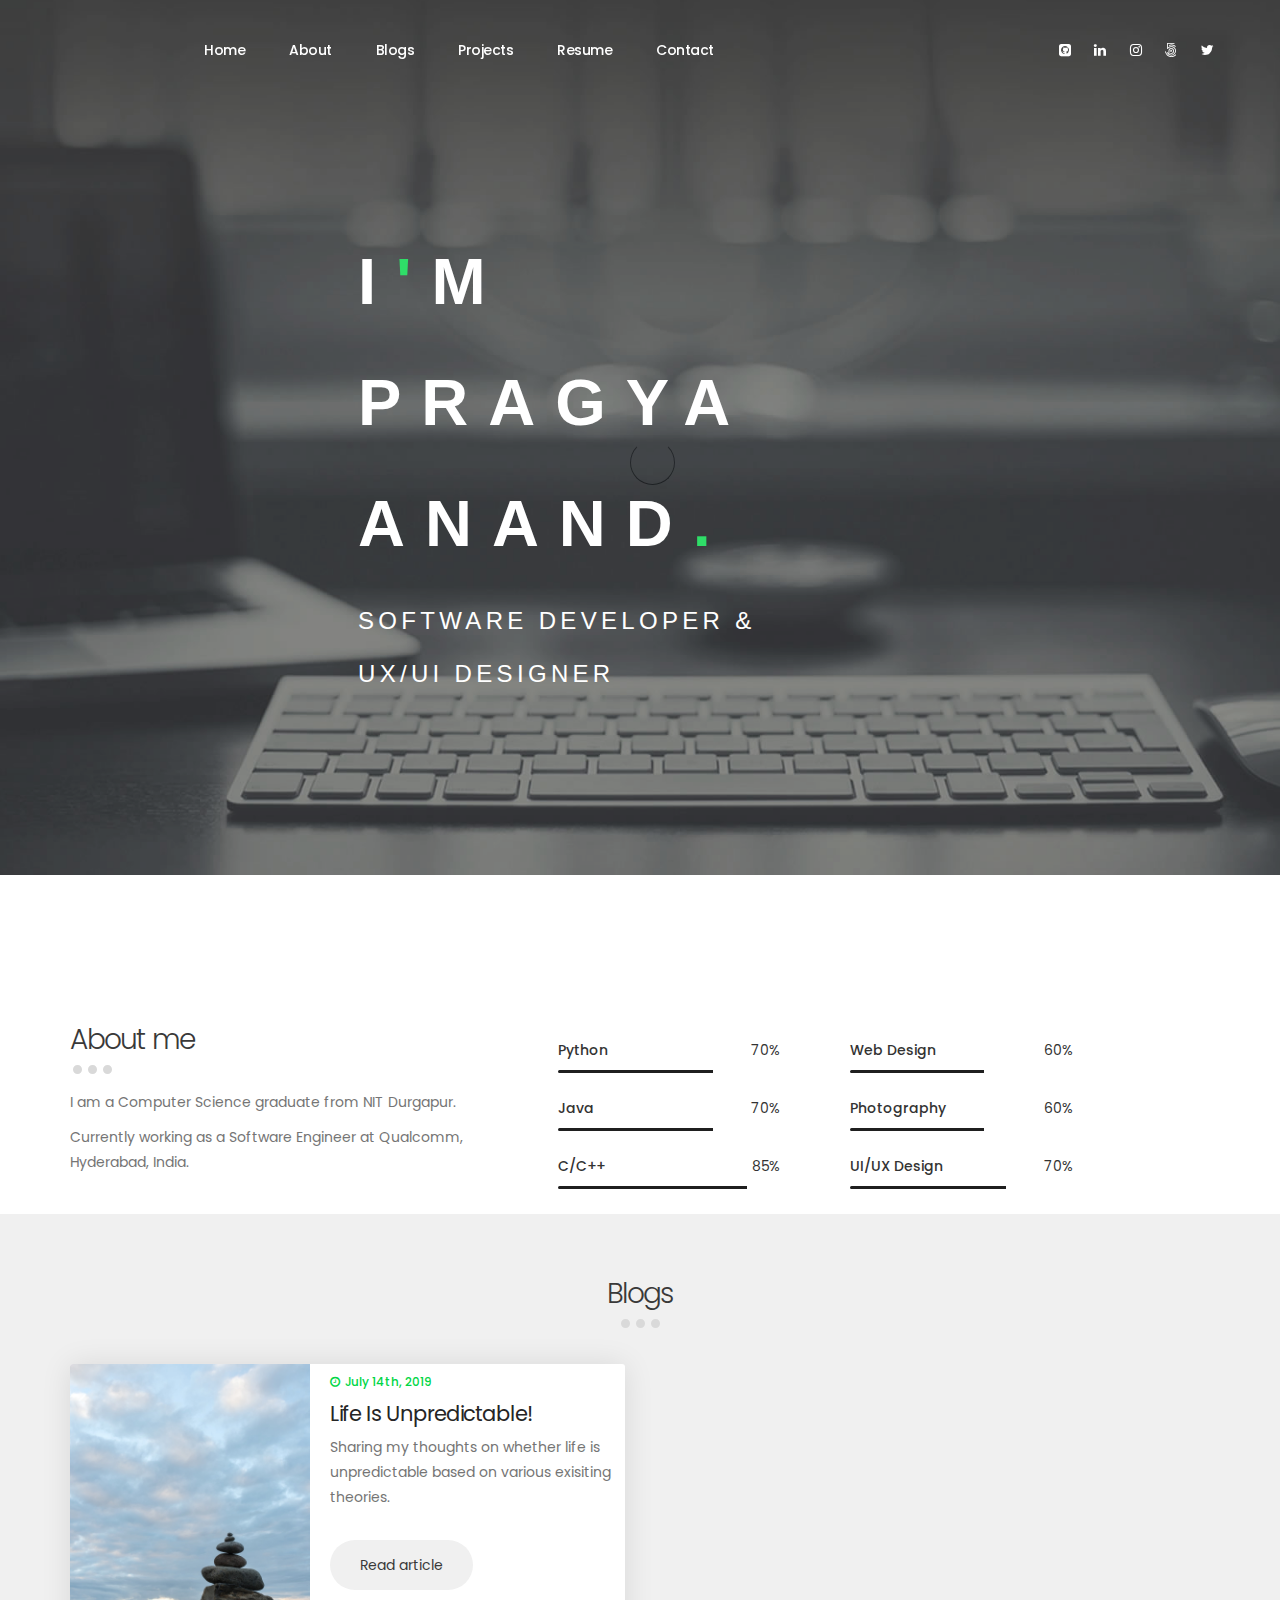
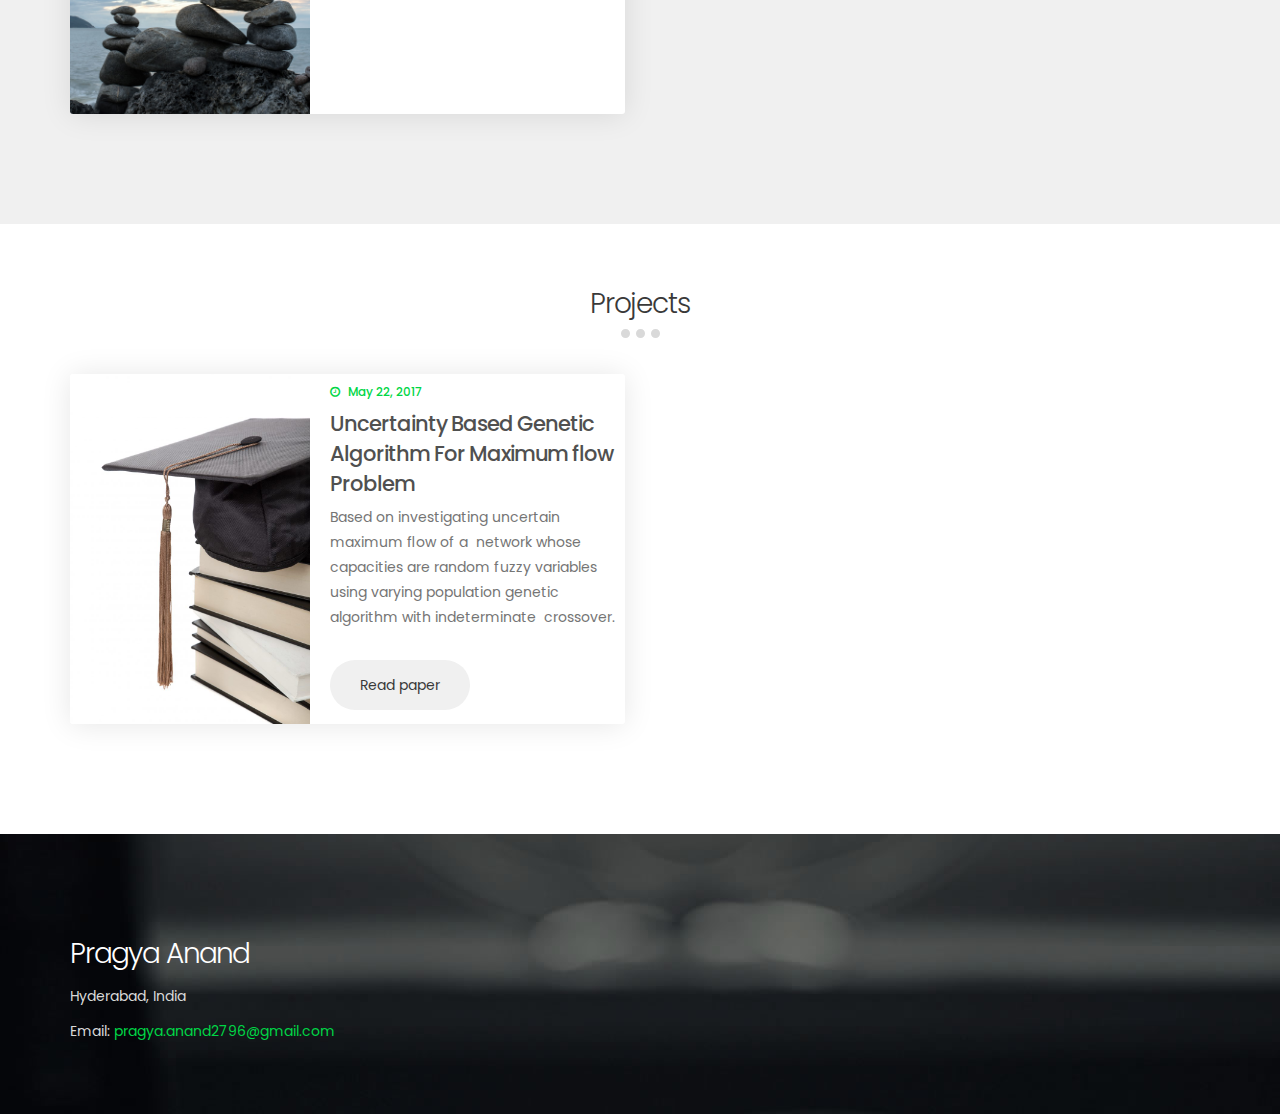
==== index.html @ b2baa0ee "Adding sites" ====
<!DOCTYPE html>
<html lang="en">
<head>

     <title>Pragya Anand</title>
     <meta charset="UTF-8">
     <meta http-equiv="X-UA-Compatible" content="IE=Edge">
     <meta name="description" content="">
     <meta name="keywords" content="">
     <meta name="author" content="">
     <meta name="viewport" content="width=device-width, initial-scale=1, maximum-scale=1">

     <link rel="stylesheet" href="css/bootstrap.min.css">
     <link rel="stylesheet" href="css/magnific-popup.css">
     <link rel="stylesheet" href="css/font-awesome.min.css">

     <!-- MAIN CSS -->
     <link rel="stylesheet" href="css/templatemo-style.css">
</head>
<body>

     <!-- PRE LOADER -->
     <section class="preloader">
          <div class="spinner">
               <span class="spinner-rotate"></span>
          </div>
     </section>


     <!-- MENU -->
     <section class="navbar custom-navbar navbar-fixed-top" role="navigation">
          <div class="container">

               <!-- MENU LINKS -->
               <div class="navbar-collapse navbar-collapse">
                    <ul class="nav navbar-nav navbar-nav-first">
                         <li><a href="#home" class="smoothScroll">Home</a></li>
                         <li><a href="#about" class="smoothScroll">About</a></li>
                         <li><a href="#blog" class="smoothScroll">Blogs</a></li>
                         <li><a href="#work" class="smoothScroll">Projects</a></li>
                         <li><a href="Resume.pdf" class="smoothScroll">Resume</a></li>
                         <li><a href="#contact" class="smoothScroll">Contact</a></li>
                    </ul>

                    <ul class="nav navbar-nav navbar-right">
                         <li><a href="https://github.com/PragyaA"><i class="fa fa-github-square"></i></a></li>
                         <li><a href="https://www.linkedin.com/in/pragya-anand/"><i class="fa fa-linkedin"></i></a></li>
                         <li><a href="https://www.instagram.com/pragya__anand/"><i class="fa fa-instagram"></i></a></li>
                         <li><a href="https://www.500px.com/panand/"><i class="fa fa-500px"></i></a></li>
                         <li><a href="https://twitter.com/PragyaAnand11"><i class="fa fa-twitter"></i></a></li>
                    </ul>
               </div>

          </div>
     </section>


     <!-- HOME -->
     <section id="home" data-stellar-background-ratio="0.5">
          <div class="overlay"></div>
          <div class="container">
                <div class="intro">
                    <div data-packed="true" style="width: 539px; pointer-events: none;">
                        <h1 class="font_0">I<span class="color_18">'</span>M</h1>
                        <h1 class="font_0">PRAGYA</h1>
                        <h1 class="font_0">ANAND<span class="color_18">.</span></h1>
                    </div>
                    <div data-packed="true" style="width: 466px; pointer-events: none;">
                        <h5 class="font_5" style="line-height:1.8em;"><span style="letter-spacing:0.18em;">SOFTWARE DEVELOPER &amp;</span></h5>
                        <h5 class="font_5" style="line-height:1.8em;"><span style="letter-spacing:0.18em;">UX/UI DESIGNER</span></h5>
                    </div> 
                </div>      
          </div>
     </section>


     <!-- About -->
     <section id="about" data-stellar-background-ratio="0.5">
        <div class="overlay"></div>
          <div class="container">
               <div class="row">

                    <div class="col-md-5 col-sm-6">
                         <div class="about-info">
                              <div class="section-title">
                                   <h2>About me</h2>
                                   <span class="line-bar">...</span>
                              </div>
                              <p>I am a Computer Science graduate from NIT Durgapur.</p>
                              <p>Currently working as a Software Engineer at Qualcomm, Hyderabad, India.</p>
                         </div>
                    </div>

                    <div class="col-md-3 col-sm-6">
                         <div class="about-info skill-thumb">
                              <strong>Python</strong>
                                   <span class="pull-right">70%</span>
                                        <div class="progress">
                                             <div class="progress-bar progress-bar-primary" role="progressbar" aria-valuenow="70" aria-valuemin="0" aria-valuemax="100" style="width: 70%;"></div>
                                        </div>

                              <strong>Java</strong>
                                   <span class="pull-right">70%</span>
                                        <div class="progress">
                                             <div class="progress-bar progress-bar-primary" role="progressbar" aria-valuenow="70" aria-valuemin="0" aria-valuemax="100" style="width: 70%;"></div>
                                        </div>

                              <strong>C/C++</strong>
                                   <span class="pull-right">85%</span>
                                        <div class="progress">
                                             <div class="progress-bar progress-bar-primary" role="progressbar" aria-valuenow="85" aria-valuemin="0" aria-valuemax="100" style="width: 85%;"></div>
                                        </div>

                              

                         </div>
                    </div>

                    <div class="col-md-3 col-sm-6">
                        <div class="about-info skill-thumb">
                        <strong>Web Design</strong>
                                   <span class="pull-right">60%</span>
                                        <div class="progress">
                                             <div class="progress-bar progress-bar-primary" role="progressbar" aria-valuenow="60" aria-valuemin="0" aria-valuemax="100" style="width: 60%;"></div>
                                        </div>

                                <strong>Photography</strong>
                                   <span class="pull-right">60%</span>
                                        <div class="progress">
                                             <div class="progress-bar progress-bar-primary" role="progressbar" aria-valuenow="60" aria-valuemin="0" aria-valuemax="100" style="width: 60%;"></div>
                                        </div>

                                <strong>UI/UX Design</strong>
                                   <span class="pull-right">70%</span>
                                        <div class="progress">
                                             <div class="progress-bar progress-bar-primary" role="progressbar" aria-valuenow="70" aria-valuemin="0" aria-valuemax="100" style="width: 70%;"></div>
                                        </div>
                            </div>
                    </div>
               </div>
          </div>
     </section>


     <!-- BLOG -->
     <section id="blog" data-stellar-background-ratio="0.5">
          <div class="container">
               <div class="row">

                    <div class="col-md-12 col-sm-12">
                         <div class="section-title">
                              <h2>Blogs</h2>
                              <span class="line-bar">...</span>
                         </div>
                    </div>

                    <div class="col-md-6 col-sm-6">
                         <div class="media blog-thumb">
                              <div class="media-object media-left">
                                   <a href="blog1.html"><img src="images/blog1.jpg" class="img-responsive" alt=""></a>
                              </div>
                              <div class="media-body blog-info">
                                   <small><i class="fa fa-clock-o"></i>July 14th, 2019</small>
                                   <h3><a href="blog1.html">Life is unpredictable!</a></h3>
                                   <p>Sharing my thoughts on whether life is unpredictable based on various exisiting theories.</p>
                                   <a href="blog1.html" class="btn section-btn">Read article</a>
                              </div>
                         </div>
                    </div>
                    
               </div>
          </div>
     </section>


     <!-- Projects -->
     <section id="work" data-stellar-background-ratio="0.5">
          <div class="container">
               <div class="row">

                    <div class="col-md-12 col-sm-12">
                         <div class="section-title">
                              <h2>Projects</h2>
                              <span class="line-bar">...</span>
                         </div>
                    </div>

                    <div class="col-md-6 col-sm-6">
                         <div class="media blog-thumb">
                              <div class="media-object media-left">
                                   <img src="images/project1.jpg" class="img-responsive" alt="">
                              </div>
                              <div class="media-body blog-info">
                                   <small><i class="fa fa-clock-o"></i> May 22, 2017</small>
                                   <h3>Uncertainty based genetic algorithm for maximum ﬂow problem</h3>
                                   <p>Based on investigating uncertain maximum ﬂow of a  network whose capacities are random fuzzy variables using varying population genetic algorithm with indeterminate  crossover.</p>
                                   <a href="https://onlinelibrary.wiley.com/doi/abs/10.1111/exsy.12264" class="btn section-btn">Read paper</a>
                              </div>
                         </div>
                    </div>

               </div>
          </div>
     </section>

     <!-- FOOTER -->
     <footer id="contact">
          <div class="container">
               <div class="row">
                    <div class="col-md-5 col-sm-12">
                         <div class="footer-thumb footer-info"> 
                              <h2>Pragya Anand</h2>
                              <p>Hyderabad, India</p>
                              <p>Email:  <a href="mailto:pragya.anand2796@gmail.com" style="color: #00D646;">pragya.anand2796@gmail.com</a></p>
                         </div>
                    </div>
                </div>
            </div>
        </footer>


     

     <!-- SCRIPTS -->
     <script src="js/jquery.js"></script>
     <script src="js/bootstrap.min.js"></script>
     <script src="js/jquery.stellar.min.js"></script>
     <script src="js/jquery.magnific-popup.min.js"></script>
     <script src="js/smoothscroll.js"></script>
     <script src="js/custom.js"></script>

</body>
</html>
---- css/templatemo-style.css ----
/*

Hydro Template 

http://www.templatemo.com/tm-509-hydro

*/  
  @import url('https://fonts.googleapis.com/css?family=Poppins:400,500,600');

  body {
    background: #ffffff;
    font-family: 'Poppins', sans-serif;
    overflow-x: hidden;
  }


  /*---------------------------------------
     TYPOGRAPHY              
  -----------------------------------------*/

  h1,h2,h3,h4,h5,h6 {
    font-weight: 300;
    line-height: inherit;
    letter-spacing: -1px;
  }

  h1 {
    color: #292929;
    font-size: 3em;
    margin-bottom: 30px;
  }

  h2 {
    color: #393939;
    font-size: 2em;
  }

  h3 {
    color: #505050;
    font-size: 1.5em;
    font-weight: 500;
    margin-bottom: 0;
  }

  h4 {
    color: #696969;
    font-size: 18px;
    line-height: normal;
  }

  p {
    color: #757575;
    font-size: 14px;
    font-weight: normal;
    line-height: 25px;
  }

  strong {
    font-weight: 500;
  }


  /*---------------------------------------
     GENERAL               
  -----------------------------------------*/

  * {
    -webkit-box-sizing: border-box;
    -moz-box-sizing: border-box;
    box-sizing: border-box;
  }

  *:before,
  *:after {
    -webkit-box-sizing: border-box;
    -moz-box-sizing: border-box;
    box-sizing: border-box;
  }

  a {
    color: #252525;
    font-weight: normal;
    -webkit-transition: 0.5s;
    transition: 0.5s;
    text-decoration: none !important;
  }

  a:hover, a:active, a:focus {
    color: #00D646;
    outline: none;
  }

  .section-title {
    margin-bottom: 60px;
  }

  .section-title h2 {
    margin-top: 0;
    margin-bottom: 10px;
    line-height: 0;
  }

  .section-title .line-bar {
    color: #d9d9d9;
    display: block;
    font-size: 5em;
    line-height: 0;
  }

  .section-btn {
    background: #00D646;
    border: 0;
    border-radius: 100px;
    color: #ffffff;
    cursor: pointer;
    font-size: inherit;
    font-weight: normal;
    padding: 15px 30px;
    -webkit-transition: 0.5s;
    transition: 0.5s;
  }

  .section-btn:hover,
  .section-btn:focus {
    background: #00F260;  /* fallback for old browsers */
    background: -webkit-linear-gradient(to right, #0575E6, #00F260);  /* Chrome 10-25, Safari 5.1-6 */
    background: linear-gradient(to right, #0575E6, #00F260); /* W3C, IE 10+/ Edge, Firefox 16+, Chrome 26+, Opera 12+, Safari 7+ */
    border-color: transparent;
    color: #393939;
  }

  .intro
  {
    position: relative;
    margin: 10px 0px 49px calc((100% - 980px) * 0.5);
    left: 208px;
    grid-area: 1 / 1 / 2 / 2;
    justify-self: start;
    align-self: start;
  }
  .color_18 {color: #00D646;}


  .font_0 {font: normal normal normal 65px/1.4em lulo-clean-w01-one-bold,sans-serif ;color:#FFFFFF;font-weight: bold; letter-spacing: 20px;}
  .font_1 {font: normal normal normal 16px/1.4em din-next-w01-light,din-next-w02-light,din-next-w10-light,sans-serif ;color:#CCCCCC;} 
  .font_2 {font: normal normal normal 50px/1.4em avenir-lt-w01_85-heavy1475544,sans-serif ;color:#00D646;} 
  .font_3 {font: normal normal normal 42px/1.4em lulo-clean-w01-one-bold,sans-serif ;color:#FFFFFF;} 
  .font_4 {font: normal normal normal 40px/1.4em avenir-lt-w01_35-light1475496,sans-serif ;color:#FFFFFF;} 
  .font_5 {font: normal normal normal 24px/1.4em avenir-lt-w01_35-light1475496,sans-serif ;color:#FFFFFF;} 
  .font_6 {font: normal normal normal 20px/1.4em avenir-lt-w01_85-heavy1475544,sans-serif ;color:#00D646;} 
  .font_7 {font: normal normal normal 16px/1.4em avenir-lt-w01_85-heavy1475544,sans-serif ;color:#00D646;} 
  .font_8 {font: normal normal normal 15px/1.4em avenir-lt-w01_35-light1475496,sans-serif ;color:#BEC7D5;} 
  .font_9 {font: normal normal normal 14px/1.4em avenir-lt-w01_35-light1475496,sans-serif ;color:#BEC7D5;} 

  .overlay {
    /*background: #00F260;  */
    /* fallback for old browsers */
    /*background: -webkit-linear-gradient(to right, #0575E6, #00F260);  */
    /* Chrome 10-25, Safari 5.1-6 */
    /*background: linear-gradient(to right, #0575E6, #00F260); */
    /* W3C, IE 10+/ Edge, Firefox 16+, Chrome 26+, Opera 12+, Safari 7+ */
    opacity: 0.7;
    position: absolute;
    width: 100%;
    height: 100%;
    top: 0;
    right: 0;
    left: 0;
  }

  section {
    padding-top: 80px;
    padding-bottom: 80px;
    text-align: center;
  }


  /*---------------------------------------
       PRE LOADER              
  -----------------------------------------*/

  .preloader {
    position: fixed;
    top: 0;
    left: 0;
    width: 100%;
    height: 100%;
    z-index: 99999;
    display: flex;
    flex-flow: row nowrap;
    justify-content: center;
    align-items: center;
    background: none repeat scroll 0 0 #ffffff;
  }

  .spinner {
    border: 1px solid transparent;
    border-radius: 3px;
    position: relative;
  }

  .spinner:before {
    content: '';
    box-sizing: border-box;
    position: absolute;
    top: 50%;
    left: 50%;
    width: 45px;
    height: 45px;
    margin-top: -10px;
    margin-left: -10px;
    border-radius: 50%;
    border: 1px solid #575757;
    border-top-color: #ffffff;
    animation: spinner .9s linear infinite;
  }

  @-webkit-@keyframes spinner {
    to {transform: rotate(360deg);}
  }

  @keyframes spinner {
    to {transform: rotate(360deg);}
  }


  /*---------------------------------------
      MENU              
  -----------------------------------------*/

  .custom-navbar {
    border: none;
    margin-bottom: 0;
    padding: 25px 0;
  }

  .custom-navbar .navbar-brand {
    color: #ffffff;
    font-size: 25px;
    font-weight: 500;
    letter-spacing: -1px;
  }

  .top-nav-collapse {
    background: #ffffff;
  }

  .custom-navbar .navbar-nav.navbar-nav-first {
    margin-left: 8em;
  }

  .custom-navbar .navbar-nav.navbar-right li a {
    padding-right: 12px;
    padding-left: 12px;
  }

  .custom-navbar .section-btn {
    padding: 15px;
    margin-left: 2em;
  }

  .custom-navbar .section-btn:hover {
    background: #000000;  /* fallback for old browsers */
    background: -webkit-linear-gradient(to right, #434343, #000000);  /* Chrome 10-25, Safari 5.1-6 */
    background: linear-gradient(to right, #434343, #000000); /* W3C, IE 10+/ Edge, Firefox 16+, Chrome 26+, Opera 12+, Safari 7+ */
  }

  .custom-navbar .section-btn a {
    padding: 0;
  }

  .custom-navbar .nav .section-btn a:hover {
    color: #ffffff;
  }

  .custom-navbar .nav li a {
    font-size: 14px;
    font-weight: 500;
    color: #ffffff;
    letter-spacing: -0.5px;
    padding-right: 22px;
    padding-left: 22px;
  }

  .custom-navbar .nav li a:hover {
    background: transparent;
    color: #00D646;
  }

  .custom-navbar .navbar-nav > li > a:hover,
  .custom-navbar .navbar-nav > li > a:focus {
    background-color: transparent;
  }

  .custom-navbar .nav li.active > a {
    background-color: transparent;
    color: #00D646;
  }

  .custom-navbar .navbar-toggle {
    border: none;
    padding-top: 10px;
  }

  .custom-navbar .navbar-toggle {
    background-color: transparent;
  }

  .custom-navbar .navbar-toggle .icon-bar {
    background: #252525;
    border-color: transparent;
  }

  @media(min-width:768px) {
    .custom-navbar {
      border-bottom: 0;
      background: 0 0; 
    }

    .custom-navbar.top-nav-collapse {
      background: #ffffff;
      -webkit-box-shadow: 0 1px 30px rgba(0, 0, 0, 0.1);
      -moz-box-shadow: 0 1px 30px rgba(0, 0, 0, 0.1);
      box-shadow: 0 1px 30px rgba(0, 0, 0, 0.1);
      padding: 12px 0;
    }

    .top-nav-collapse .navbar-brand {
      color: #252525;
    }

    .top-nav-collapse .nav li a {
      color: #575757;
    }

    .top-nav-collapse .nav .section-btn a {
      color: #ffffff;
    }
  }



  /*---------------------------------------
      HOME              
  -----------------------------------------*/

  #home {
    background: url('../images/bg2.jpg') no-repeat center center;
    background-size: cover;
    vertical-align: middle;
    display: -webkit-box;
    display: -webkit-flex;
    display: -ms-flexbox;
    display: flex;
    -webkit-box-align: center;
    -webkit-align-items: center;
    -ms-flex-align: center;
    align-items: center;
    min-height: 100vh;
    position: relative;
    overflow: hidden;
    padding-top: 10em;
    text-align: left;
  }

  #home h1 {
    color: #ffffff;
  }

  .home-info .section-btn {
    background: transparent;
    border: 2px solid #f9f9f9;
    color: #f9f9f9;
  }

  .home-info .section-btn:hover,
  .home-info .section-btn:focus {
    background: #00D646;
    border-color: transparent;
    color: #ffffff;
  }

  .home-info span {
    display: inline-block;
    vertical-align: middle;
    color: #f9f9f9;
    font-weight: 500;
    margin-left: 20px; 
  }

  .home-info span small {
    display: block;
  }



  /*---------------------------------------
      ABOUT              
  -----------------------------------------*/

  #about {
    text-align: left;
    padding-bottom: 0;
  }

  #about .about-info:first-child {
    margin-right: 40px;
  }

  .about-info .section-title {
    margin: 40px 0 40px 0;
  }

  .about-info {
    margin-top: 60px;
  }

  .skill-thumb strong {
    display: inline-block;
    margin-bottom: 10px;
  }

  .skill-thumb .progress {
    background: #ffffff;
    border-radius: 5px;
    box-shadow: none;
    height: 3px;
    margin-bottom: 25px;
  }

  .skill-thumb .progress-bar {
    background: #1f1f1f;
    box-shadow: none;
  }



  /*---------------------------------------
      WORK             
  -----------------------------------------*/

  .work-info img {
    width: 100%;
    border-radius: 100%;
  }

  #work .work-thumb {
    overflow: hidden;
    position: relative;
    cursor: pointer;
    border-radius: 3px;
  }

  .work-thumb .work-info {
    position: absolute;
    top: 0px;
    left: 0px;
    right: 0px;
    bottom: 0px;
    display: flex;
    align-items: center;
    justify-content: center;
    flex-direction: column;
    text-align: center;
  }

  .work-thumb .work-info:after {
    position: absolute;
    top: 0px;
    left: 0px;
    right: 0px;
    bottom: 0px;
    content: "";
    background: #00D646;
    opacity: 0;
    transition: 0.5s;
  }

  .work-thumb .work-info:hover::after {
    opacity: 0.9;
  }

  .work-thumb .work-info h3,
  .work-thumb .work-info small {
    transform: translateY(100%);
    opacity: 0;
    display: block;
    transition: 0.5s 0.2s;
    color: #ffffff;
    z-index: 2;
    position: relative;
  }

  .work-thumb .work-info small {
    color: #d9d9d9;
    text-transform: uppercase;
    font-size: 12px;
    font-weight: 500;
    letter-spacing: 1px;
    margin-top: 3px;
  }

  .work-thumb:hover .work-info h3,
  .work-thumb:hover .work-info small {
    transform: translateY(0px);
    opacity: 1;
  }



  /*---------------------------------------
      BLOG             
  -----------------------------------------*/

  #blog {
    background: #f0f0f0;
  }

  #blog-header,
  #blog-detail {
    text-align: left;
  }

  #blog-header {
    background: url('../images/blog-header-bg.jpg') no-repeat center center;
    background-size: cover;
    display: -webkit-box;
    display: -webkit-flex;
    display: -ms-flexbox;
    display: flex;
    -webkit-box-align: center;
    -webkit-align-items: center;
    -ms-flex-align: center;
    align-items: center;
    height: 65vh;
    color: #ffffff;
    position: relative;
    padding-top: 12em;
  }

  #blog-header h2 {
    color: #ffffff;
  }

  .blog-thumb {
    background: #ffffff;
    -webkit-box-shadow: 0 1px 30px rgba(0, 0, 0, 0.1);
    -moz-box-shadow: 0 1px 30px rgba(0, 0, 0, 0.1);
    box-shadow: 0 1px 30px rgba(0, 0, 0, 0.1);
    border-radius: 3px;
    text-align: left;
    margin-bottom: 30px;
    height: 350px;
  }

  .media.blog-thumb .media-left {
    width: 45%;
  }

  .blog-thumb small {
    color: #00D646;
    font-weight: 500;
    display: block;
  }

  .blog-thumb small .fa {
    margin-right: 5px;
  }

  .blog-thumb h4 {
    margin-top: 2px;
    margin-bottom: 0px;
  }

  #blog-detail h2 {
    padding: 25px 0 10px 0;
  }

  .blog-info {
    padding: 10px 10px;
  }

  .blog-info h3 {
    margin: 0;
    padding: 8px 0 6px 0;
    text-transform: capitalize;
  }

  .blog-info .section-btn {
    background: #f0f0f0;
    color: #393939;
    margin-top: 20px;
  }

  .blog-info .section-btn:hover {
    background: #00F260;  /* fallback for old browsers */
    background: -webkit-linear-gradient(to right, #0575E6, #00F260);  /* Chrome 10-25, Safari 5.1-6 */
    background: linear-gradient(to right, #0575E6, #00F260); /* W3C, IE 10+/ Edge, Firefox 16+, Chrome 26+, Opera 12+, Safari 7+ */
    color: #ffffff;
  }

  .blog-thumb ul {
    margin: 32px 12px 22px 0px;
  }

  .blog-thumb ul li {
    list-style: square;
    font-weight: normal;
    padding: 4px 12px 4px 0px;
  }

  .blog-social-share {
    text-align: center;
    padding-top: 22px;
  }

  .blog-social-share .btn {
    border-radius: 100px;
    border: none;
    font-size: 10px;
    letter-spacing: 0.5px;
    text-transform: uppercase;
    margin: 20px 6px;
    padding: 10px 16px;
  }

  .blog-social-share .btn-primary {
    background: #3b5998;
  }

  .blog-social-share .btn-success {
    background: #1da1f2;
  }

  .blog-social-share .btn-danger {
    background: #dd4b39;
  }

  .blog-social-share a .fa {
    padding-right: 4px;
  }

  .blog-ads {
    background: #f9f9f9;
    border-right: 4px solid #2b2b2b;
    padding: 42px;
    text-align: center;
    margin: 26px 0 26px 0;
  }

  .blog-ads h4 {
    font-size: 18px;
  }



  /*---------------------------------------
      CONTACTS             
  -----------------------------------------*/

  #contact {
    background: url('../images/bg2.jpg') no-repeat center center;
   }

  #contact .section-title h2 {
    color: #ffffff;
  }

  .google-map {
    border-radius: 100%;
    width: 300px;
    height: 300px;
    overflow: hidden;
    margin: 0 auto;
  }

  .google-map iframe {
    border: 0;
    width: 300px;
    height: 300px;
  }

  #contact .form-control {
    border: 0;
    border-radius: 5px;
    box-shadow: none;
    color: rgba(20,20,20,0.5);
    font-size: 14px;
    font-weight: normal;
    margin-bottom: 15px;
    padding-left: 8px;
  }

  #contact input,
  #contact select {
    height: 55px;
  }

  #contact select {
    color: rgba(20,20,20,0.5);
  }

  #contact input[type='submit'] {
    background: #00D646;
    border-radius: 100px;
    color: #ffffff;
    font-weight: 500;
  }



  /*---------------------------------------
     FOOTER              
  -----------------------------------------*/

  footer {
    background: #FFFFFF;  /* fallback for old browsers */
    position: relative;
    padding-top: 80px;
    padding-bottom: 60px;
  }

  footer h2 {
    color: #ffffff;
  }

  .footer-link {
    margin: 0;
    padding: 0;
  }

  .footer-link li {
    display: block;
    list-style: none;
    margin: 5px 10px 5px 0;
  }

  footer p,
  footer span,
  .footer-link li a {
    color: #d9d9d9;
  }

  .copyright-text p,
  .footer-bottom .phone-contact p {
    font-size: 14px;
  }

  .footer-info p {
    margin-right: 4em;
  }

  .footer-bottom {
    border-top: 1px solid rgba(255,255,255,0.1);
    margin-top: 5em;
    padding-top: 3em;
  }

  .footer-bottom .phone-contact,
  .footer-bottom .social-icon {
    display: inline-block;
    vertical-align: top;
  }

  .footer-bottom .phone-contact {
    margin-right: 40px;
  }

  .footer-bottom .phone-contact span {
    font-weight: 500;
    display: inline-block;
    margin-left: 10px;
  }


  /*---------------------------------------
     SOCIAL ICON              
  -----------------------------------------*/

  .social-icon {
    position: relative;
    padding: 0;
    margin: 0;
  }

  .social-icon li {
    display: inline-block;
    list-style: none;
  }

  .social-icon li a {
    border-radius: 100px;
    color: #d9d9d9;
    font-size: 15px;
    text-decoration: none;
    position: relative;
    margin: 5px 10px;
  }

  .social-icon li a:hover {
    color: #00D646;
  }


  /*---------------------------------------
      MODAL FORM             
  -----------------------------------------*/

  @media (min-width: 992px) {
    .modal-dialog {
      width: 420px;
    }
  }

  .modal-open .modal {
    padding-left: 0 !important;
  }

  .modal-dialog .modal-content {
    background: #000000;  /* fallback for old browsers */
    background: -webkit-linear-gradient(to right, #434343, #000000);  /* Chrome 10-25, Safari 5.1-6 */
    background: linear-gradient(to right, #434343, #000000); /* W3C, IE 10+/ Edge, Firefox 16+, Chrome 26+, Opera 12+, Safari 7+ */
    border: none;
    border-radius: 2px;
    text-align: center;
    position: relative;
    padding: 2em;
  }

  .modal-header, .modal-footer {
    border-bottom: 0;
    padding: 0;
  }

  .modal-dialog .modal-body {
    padding: 0;
  }

  .modal-dialog .modal-body a {
    color: #d9d9d9;
  }

  .modal .close {
    color: #999;
    font-size: 40px;
    font-weight: 300;
    text-shadow: none;
    opacity: 1;
    position: absolute;
    top: 15px;
    right: 15px;
    z-index: 100;
    outline: none;
  }

  .modal-dialog .modal-title {
    margin-bottom: 20px;
  }

  .modal-dialog .modal-title h2 {
    color: #ffffff;
  }

  .modal-dialog .nav-tabs {
    display: inline-block;
  }

  .modal-dialog .nav-tabs > li > a {
    border: 0;
    color: #999999;
    margin-right: 0;
  }

  .modal-dialog .nav-tabs > li.active > a, 
  .modal-dialog .nav-tabs > li.active > a:hover, 
  .modal-dialog .nav-tabs > li.active > a:focus,
  .modal-dialog .nav>li>a:focus, 
  .modal-dialog .nav>li>a:hover {
    color: #ffffff;
    background-color: transparent;
    border: none;
    border-bottom: 1px solid #00D646;
  }

  .modal-dialog .tab-content {
    padding-top: 20px;
  }

  .modal-dialog form .form-control {
    border-radius: 5px;
    border: 1px solid #595959;
    background: transparent;
    box-shadow: none;
    margin: 15px 0 15px 0;
    height: 50px;
  }

  .modal-dialog form .form-control:hover,
  .modal-dialog form .form-control:focus {
    border-color: #ffffff;
  }

  .modal-dialog form input[type="submit"] {
    background: #00D646;
    border-color: transparent;
    border-radius: 100px;
    color: #ffffff;
    margin-top: 20px;
  }


  /*---------------------------------------
     RESPONSIVE STYLES              
  -----------------------------------------*/

  @media screen and (max-width: 1170px) {

    .custom-navbar .navbar-nav.navbar-nav-first {
      margin-left: inherit;
    }
  }

  @media screen and (max-width: 991px) {

    h3 {
      font-size: 1.2em;
    }

    p {
      font-size: 13px;
    }

    #home {
      text-align: center;
    }

    .home-info {
      margin-bottom: 3em;
    }

    .custom-navbar .nav li a {
      font-size: 13px;
      padding-right: 11px;
      padding-left: 11px;
    }

    .custom-navbar .section-btn {
      margin-left: 1em;
    }

    .blog-thumb {
      height: inherit;
    }

    .blog-info {
      padding: 45px 25px;
    }

    .media.blog-thumb .media-left {
      display: block;
      width: 100%;
      padding-right: 0;
      overflow: hidden;
    }

    .media.blog-thumb .media-left {
      height: 250px;
    }

    .media.blog-thumb .media-left img {
      position: relative;
      bottom: 10em;
    }

    #work .work-thumb,
    .footer-thumb {
      margin-top: 20px;
      margin-bottom: 30px;
    }
  }

  @media only screen and (min-width: 640px) and (max-width: 767px) {

    #blog-header {
      height: 100vh;
    }

    .media.blog-thumb .media-left {
      height: 550px;
    }

    .media.blog-thumb .media-left img {
      position: relative;
      bottom: 10em;
    }
  }

  @media screen and (max-width: 767px) {

    .custom-navbar {
      background: #ffffff;
      -webkit-box-shadow: 0 1px 30px rgba(0, 0, 0, 0.1);
      -moz-box-shadow: 0 1px 30px rgba(0, 0, 0, 0.1);
      box-shadow: 0 1px 30px rgba(0, 0, 0, 0.1);
      padding: 10px 0;
    }

    .custom-navbar .nav li a {
      line-height: normal;
      padding: 5px;
    }

    .custom-navbar .navbar-brand,
    .top-nav-collapse .navbar-brand {
      color: #252525;
      font-weight: 600;
    }

    .custom-navbar .nav li a,
    .top-nav-collapse .nav li a {
      color: #575757;
    }

    .custom-navbar .navbar-nav.navbar-right li {
      display: inline-block;
    }

    .custom-navbar .section-btn {
      display: block !important;
      width: 50%;
      margin: 10px auto 10px auto;
      padding: 10px;
    }

    .custom-navbar .section-btn a {
      color: #ffffff !important;
    }

    .home-info span {
      margin-top: 20px;
    }

    #about .about-info:first-child {
      margin-right: 0;
    }

    .about-info {
      margin: 40px 0 40px 0;
    }

    .google-map {
      margin-top: 50px;
    }

    footer {
      text-align: center;
    }

    .footer-info p,
    .footer-bottom .phone-contact {
      margin-right: 0;
    }
  }

  @media screen and (max-width: 639px) {

    h1 {
      font-size: 2em;
    }

    .media.blog-thumb .media-left {
      height: 320px;
    }

    .media.blog-thumb .media-left img {
      position: relative;
      bottom: 6em;
    }
    
  }
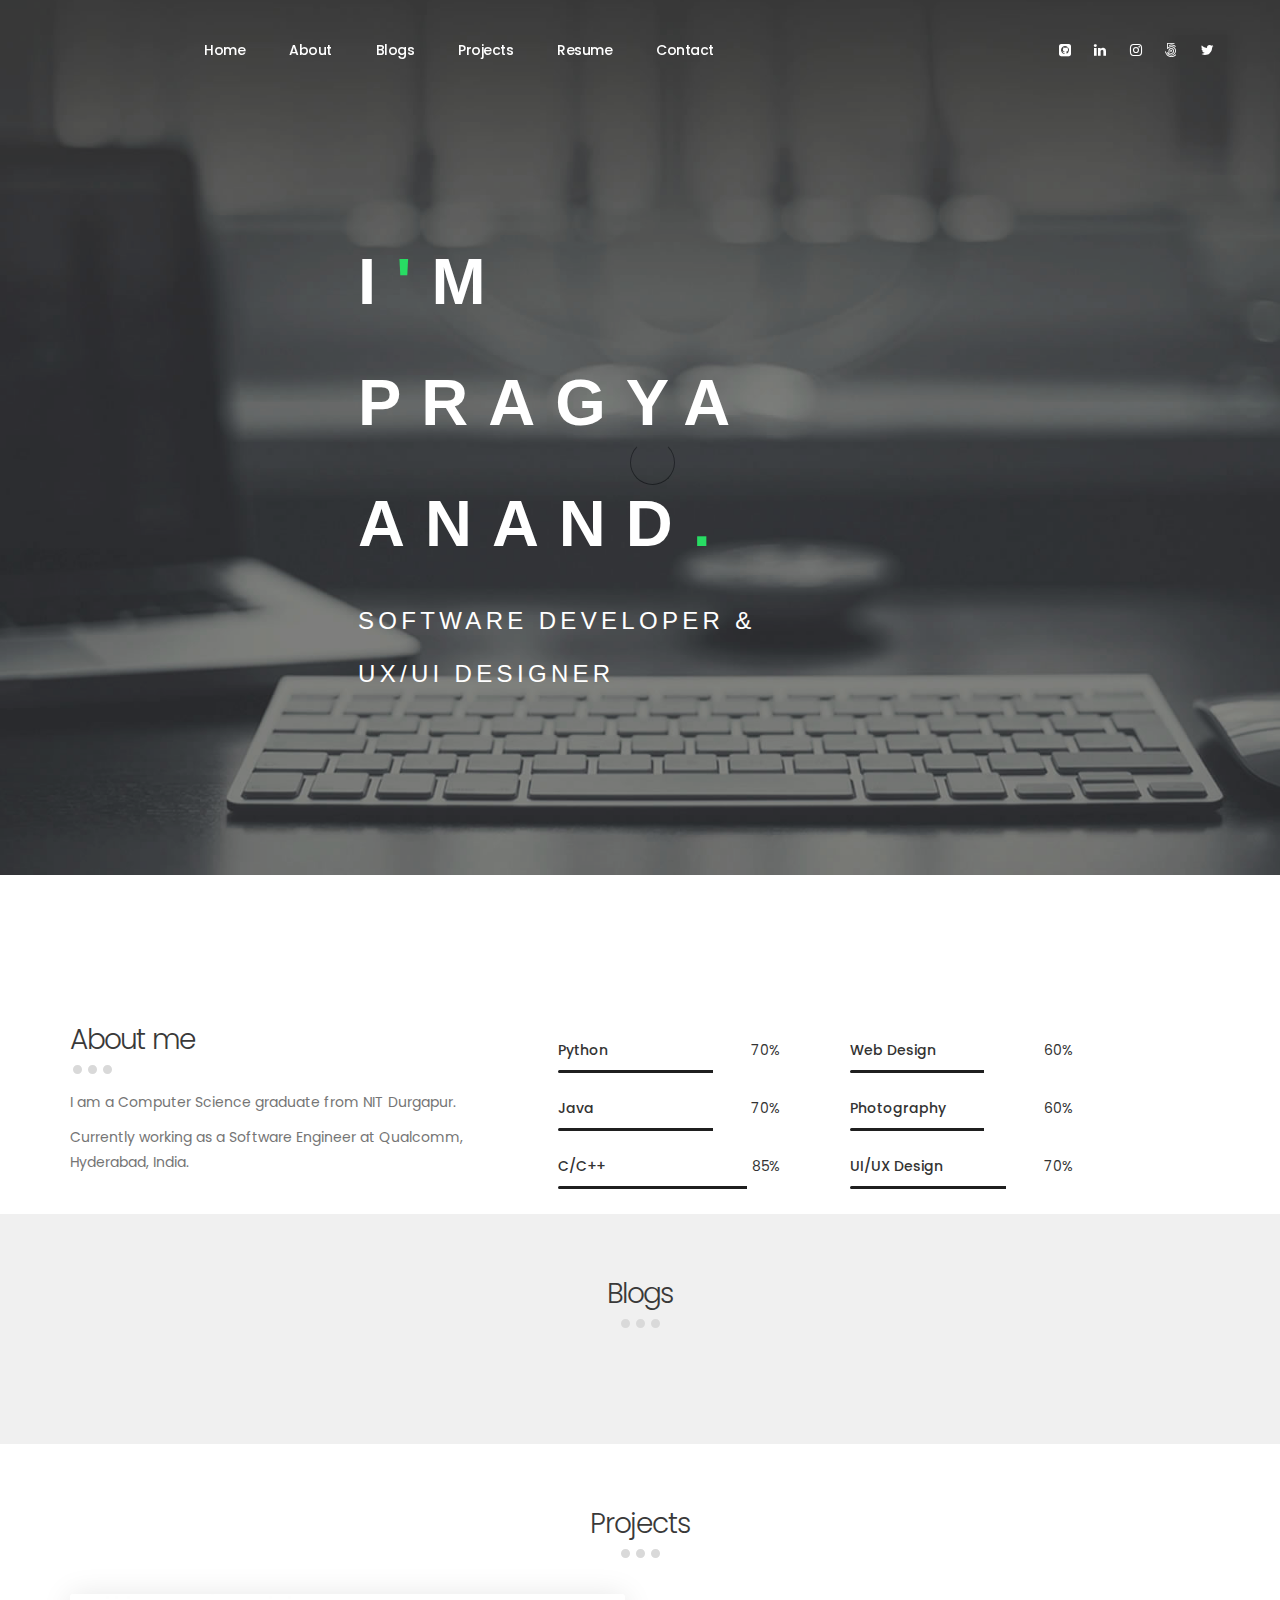
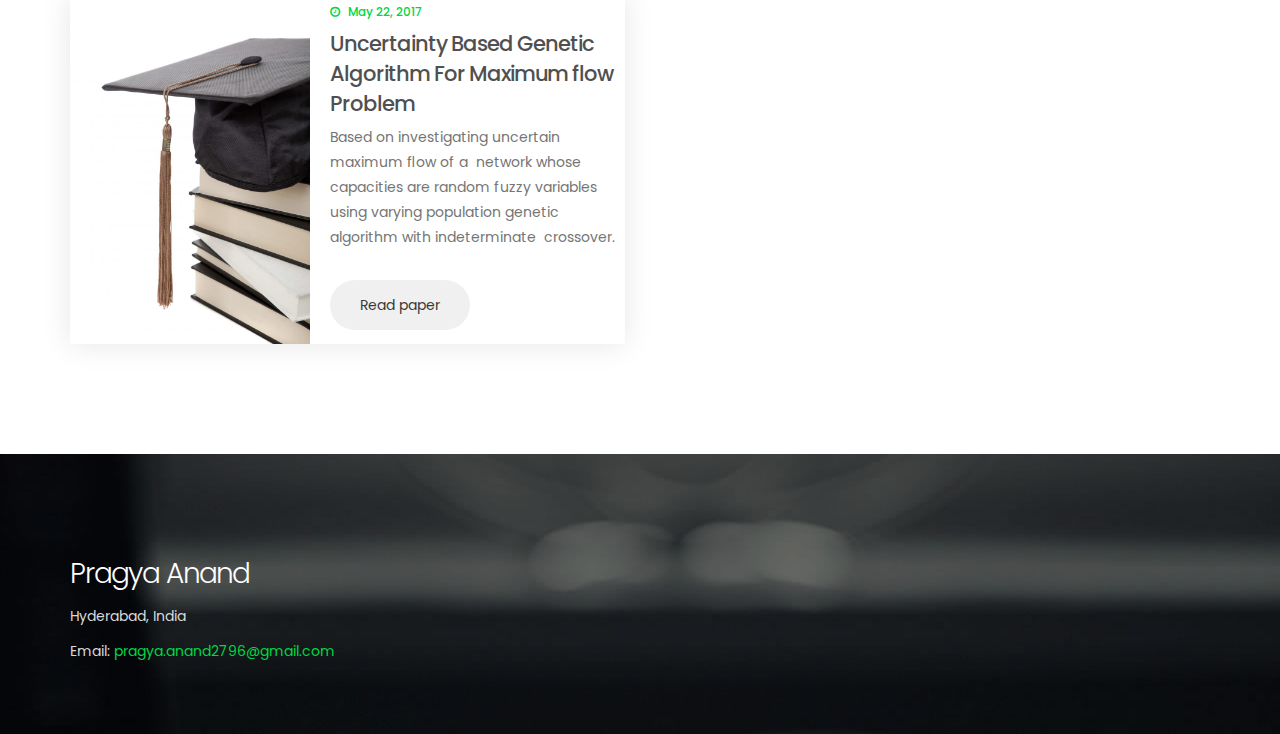
==== commit af162de2: "Remove blog1" ====
--- a/index.html
+++ b/index.html
@@ -154,7 +154,7 @@
                          </div>
                     </div>
 
-                    <div class="col-md-6 col-sm-6">
+<!--                     <div class="col-md-6 col-sm-6">
                          <div class="media blog-thumb">
                               <div class="media-object media-left">
                                    <a href="blog1.html"><img src="images/blog1.jpg" class="img-responsive" alt=""></a>
@@ -166,7 +166,7 @@
                                    <a href="blog1.html" class="btn section-btn">Read article</a>
                               </div>
                          </div>
-                    </div>
+                    </div> -->
                     
                </div>
           </div>
@@ -230,4 +230,4 @@
      <script src="js/custom.js"></script>
 
 </body>
-</html>+</html>
